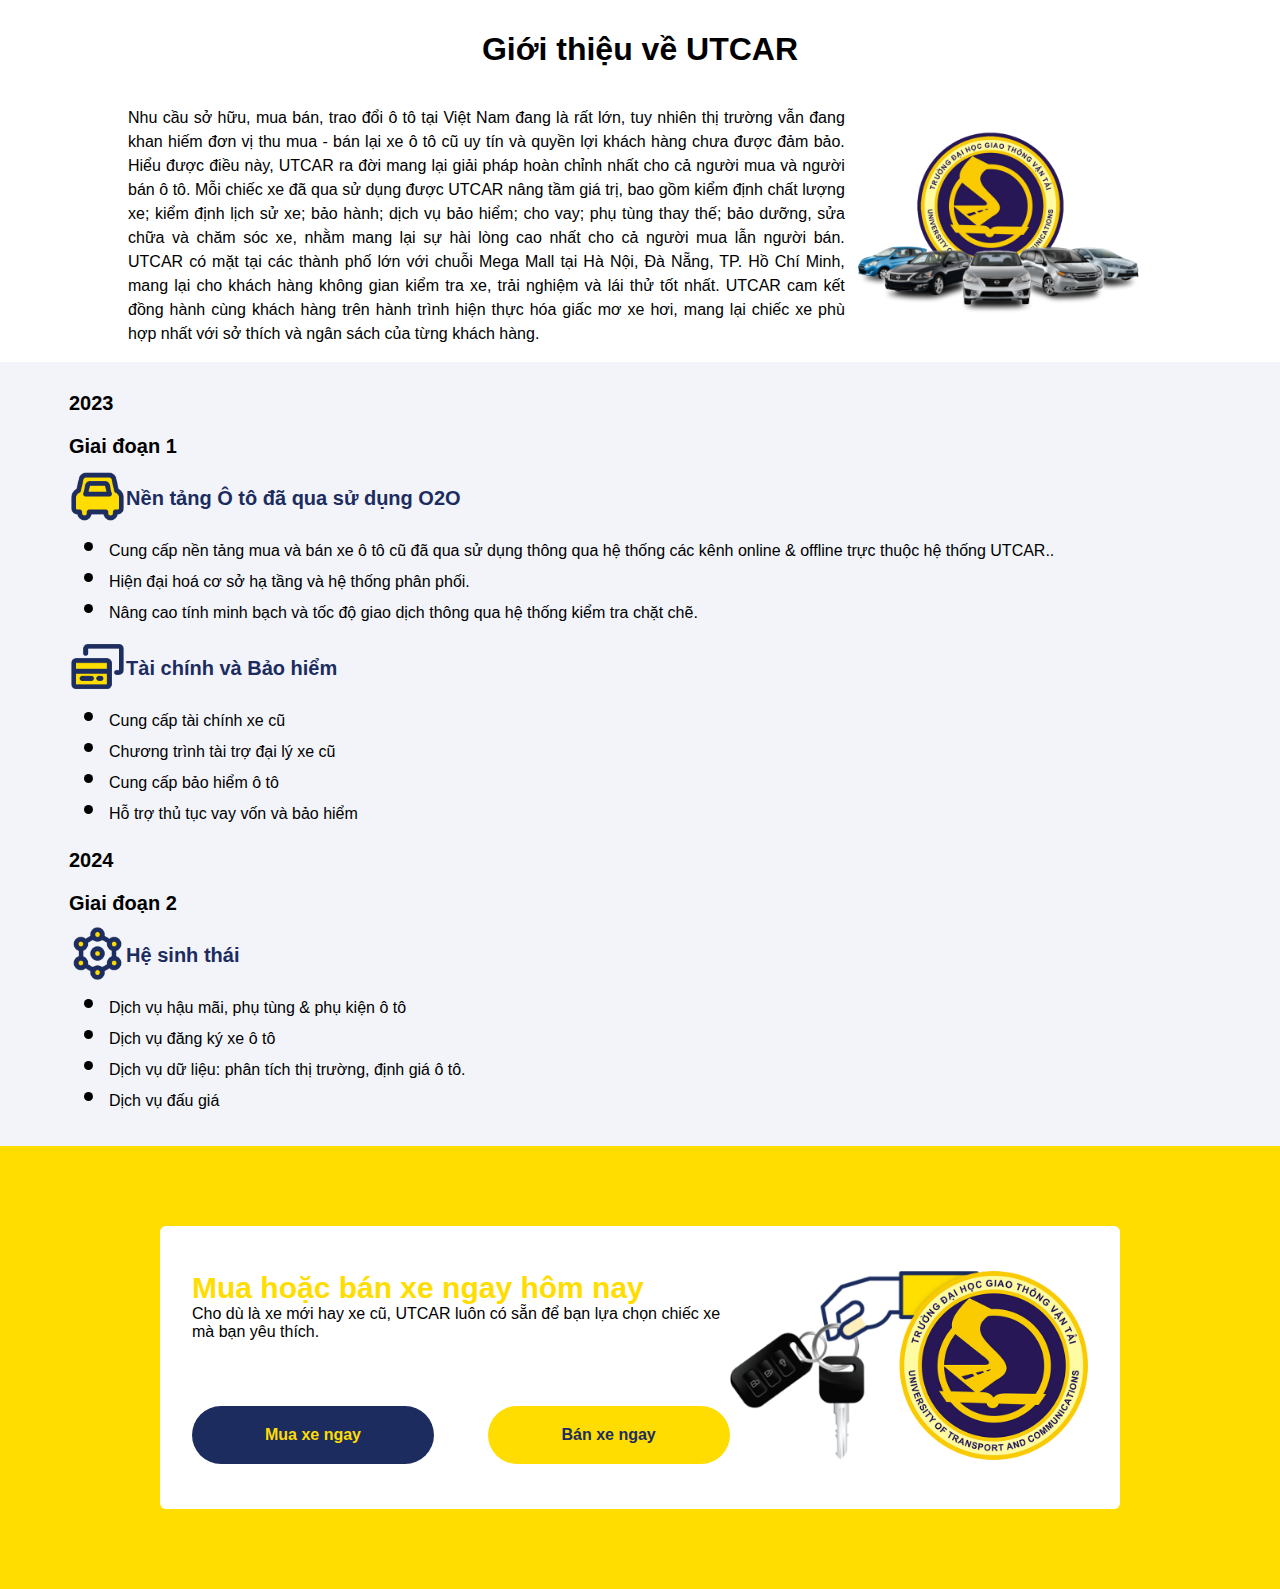
==== index.html @ 33c077a5 "update car introduction car" ====
<!DOCTYPE html>
<html lang="en">

<head>
    <meta charset="UTF-8">
    <meta name="viewport" content="width=device-width, initial-scale=1.0">
    <title>Giới thiệu về UTCar </title>
    <link rel="stylesheet" href="introduce.css">
</head>

<body>
    <div class="section-1">
        <div class="container">
            <h1>Giới thiệu về UTCAR </h1>
            <p class="information">Nhu cầu sở hữu, mua bán, trao đổi ô tô tại Việt Nam đang là rất lớn, tuy nhiên thị
                trường vẫn đang khan
                hiếm đơn vị thu mua - bán lại xe ô tô cũ uy tín và quyền lợi khách hàng chưa được đảm bảo. Hiểu được
                điều này, UTCAR ra đời mang lại giải pháp hoàn chỉnh nhất cho cả người mua và người bán ô tô. Mỗi chiếc
                xe đã qua sử dụng được UTCAR nâng tầm giá trị, bao gồm kiểm định chất lượng xe; kiểm định lịch sử xe;
                bảo hành; dịch vụ bảo hiểm; cho vay; phụ tùng thay thế; bảo dưỡng, sửa chữa và chăm sóc xe, nhằm mang
                lại sự hài lòng cao nhất cho cả người mua lẫn người bán. UTCAR có mặt tại các thành phố lớn với chuỗi
                Mega Mall tại Hà Nội, Đà Nẵng, TP. Hồ Chí Minh, mang lại cho khách hàng không gian kiểm tra xe, trải
                nghiệm và lái thử tốt nhất. UTCAR cam kết đồng hành cùng khách hàng trên hành trình hiện thực hóa giấc
                mơ xe hơi, mang lại chiếc xe phù hợp nhất với sở thích và ngân sách của từng khách hàng.
            </p>
            <div class="logo">
                <img src="img/logo2.png" alt="logo UTCAR">
            </div>
        </div>
    </div>
    <div class="section-2">
        <div class="container">
            <div class="event">2023</div>
            <div class="stage">Giai đoạn 1
            </div>
            <div class="title">
                <div class="title-icon"><img src="img/car.png" alt=""></div>
                <div class="desc">Nền tảng Ô tô đã qua sử dụng O2O</div>
            </div>
            <div class="pl-3">
                <ul>
                    <li>Cung cấp nền tảng mua và bán xe ô tô cũ đã qua sử dụng thông qua hệ thống các kênh online &
                        offline trực thuộc hệ thống UTCAR..</li>
                    <li>Hiện đại hoá cơ sở hạ tầng và hệ thống phân phối.</li>
                    <li>Nâng cao tính minh bạch và tốc độ giao dịch thông qua hệ thống kiểm tra chặt chẽ.</li>
                </ul>
            </div>
            <div class="title">
                <div class="title-icon"><img src="img/finance.png" alt=""></div>
                <div class="desc">Tài chính và Bảo hiểm</div>
            </div>
            <div class="pl-3">
                <ul>
                    <li>Cung cấp tài chính xe cũ</li>
                    <li>Chương trình tài trợ đại lý xe cũ</li>
                    <li>Cung cấp bảo hiểm ô tô</li>
                    <li>Hỗ trợ thủ tục vay vốn và bảo hiểm</li>
                </ul>
            </div>
            <div class="event">2024</div>
            <div class="stage">Giai đoạn 2</div>
            <div class="title">
                <div class="title-icon"><img src="img/hst.png" alt=""></div>
                <div class="desc">Hệ sinh thái</div>
            </div>
            <div class="pl-3">
                <ul>
                    <li>Dịch vụ hậu mãi, phụ tùng & phụ kiện ô tô</li>
                    <li>Dịch vụ đăng ký xe ô tô</li>
                    <li>Dịch vụ dữ liệu: phân tích thị trường, định giá ô tô.</li>
                    <li>Dịch vụ đấu giá</li>
                </ul>
            </div>
        </div>
    </div>
    <div class="section-3">
        <div class="container-3">
            <div class="right">
                <div class="top-left">
                    <div class="text">Mua hoặc bán xe ngay hôm nay</div>
                    <div class="desc">Cho dù là xe mới hay xe cũ, UTCAR luôn có sẵn để bạn lựa chọn chiếc xe mà bạn yêu
                        thích.</div>
                </div>
                <div class="click">
                    <a href="#" class="click-buy">
                        <div class="click-buy">Mua xe ngay</div>
                    </a>
                    <a class="click-sell" href="#">
                        <div class="click-sell">Bán xe ngay</div>
                    </a>
                </div>
            </div>
            <div class="inner-container-left">
                <div class="logo-section-3">
                    <img src="img/muaban.png" alt="">
                </div>
            </div>
        </div>
    </div>
</body>

</html>
---- introduce.css ----
/* css section-1 */
body{
    margin: 0px;
    padding: 0px;
    background-color: white;
}
*{
    box-sizing: border-box;
    font-family: SFProDisplay-Bold, Arial, sans-serif;
}
.section-1 {
    width: 80%;
    margin: 0 auto;
}
.section-1 .container h1{
    text-align: center;
    width: 100%;
}
.section-1 .container{
    display: flex;
    flex-wrap: wrap;
    align-items: center;
    margin-top: 10px;
}
.section-1 .container p.information{
    width: 70%;
    text-align: justify;
    line-height: 1.5;
}
.section-1 .container .logo{
    width: 30%;

    justify-content: center;
}
.section-1 .container .logo img{
    width: 100%;
    height: auto;
}

@media (max-width:1023.98px){
    .section-1 .container .logo{
        width: 100%;
        order: 1;
        text-align: center;
    }
    .section-1 .container p.information{
        width: 100%;
        font-size: 14px;
        order: 3;
    }
    .section-1 .container .logo img{
        width: 40%;
        height: auto;
    }
    .section-1 .container h1{
        order: 2;
        margin-top: 0px;
    }
    .section-1 .container{
        padding: 20px;
    }
    .section-1{
        width: 60%;
        margin: 0 auto;
    }
}
/*end css section-1 */
/* css section-2 */
 .section-2 .container{

    width: 90%;
    margin: 0 auto;
    padding: 20px 5px;
 }
 .section-2{
    background-color: #f2f4fa;
 }
 .section-2 .container .title{
    display: flex;
    align-items: center;
 }
 .section-2 .container .title .title-icon{
    padding: 0 auto;
    width: 5%;
 }
 .section-2 .container .title .title-icon img{
    width: 100%;
    height: 100%;
    
 }
 /* .section-2 .container .pl-3{
    padding-left: 3px;
 } */
 .section-2 .container .pl-3 ul li::marker{
   font-size: 30px;
 }
 .section-2 .container .title .desc{
    font-size: 20px;
    color: #1C2C5E;
    font-weight: bold;
 }
 .section-2 .container .pl-3 ul{
    margin-top: 0px;
 }
 .section-2 .container .event,.stage{
    font-weight: bold;
    font-size: 20px;
    padding: 10px 0px;
 }
 @media (max-width: 639.98px) {
    .section-2 .container .pl-3 ul li{
        font-size: 14px;
    }
 }
/*end css section-2 */
/*css section-3 */
 .section-3{
    background-color: #FFDD00;
    padding: 80px 40px;
 }
 .container-3{
    width: 80%;
    margin: 0 auto;
    background-color: #fff;
    padding: 45px 32px;
    border-radius: 6px;
    display: flex;
 }
 .section-3 .container-3 .right{
    display: flex;
    flex-direction: column;
    justify-content: space-between;
    width: 60%;
 }
 .section-3 .container-3 .right a{
    text-decoration: none;
    display: inline-block;
    padding: 20px;
    text-align: center;
 }
 .section-3 .container-3 .right .click{
    display: flex;
    justify-content: space-between;
 }
 .section-3 .container-3 .right a.click-buy{
    background-color: #1C2C5E;
    width: 45%;
    border-radius: 30px;
 }
 .section-3 .container-3 .right a.click-sell{
    background-color: #FFDD00;
    width: 45%;
    border-radius: 30px;
 }
 
 .section-3 .container-3 .right .top-left .text{
    color: #FFDD00;
    font-size: 30px;
    font-weight: bold;
 }
 .section-3 .container-3 .right .click-buy{
    color:#FFDD00;
    font-weight: bold;
 }
 .section-3 .container-3 .right .click-sell{
    color:#1C2C5E;
    font-weight: bold;
 }
 .section-3 .container-3 .inner-container-left{
    width: 40%;
 }
 .section-3 .container-3 .inner-container-left .logo-section-3 img{
    width: 100%;
    height: auto;
 }
 @media(max-width:1023.98px){
    .section-3 .container-3 .right{
        display: inline-block;
    }
    .section-3 .container-3 .inner-container-left .logo-section-3 img{
        width: 80%;
        height: auto;
     }
     .section-3 .container-3 .right .click{
        width: 65vw;
        height: 9vh;
        margin-top: 10px;
     }
     .section-3 .container-3 .right a.click-buy{
        align-items: center;
     }
 }
 @media(max-width:767.98px){
    .section-3 .container-3 .right a{
        display: flex;
        align-items: center;
        justify-content: center;
    }
    .section-3 .container-3 .right .click{
        width: 60vw;
        height: 5vh;
        margin-top: 10px;
     }
     .section-3 .container-3 .right a div{
        font-size: 12px;
     }
 }
 @media(max-width:575.98px){
    .section-3 .container-3 .right .click{
        width: 50vw;
        height: 5vh;
        margin-top: 10px;
     }
 }
/*end css section-3 */
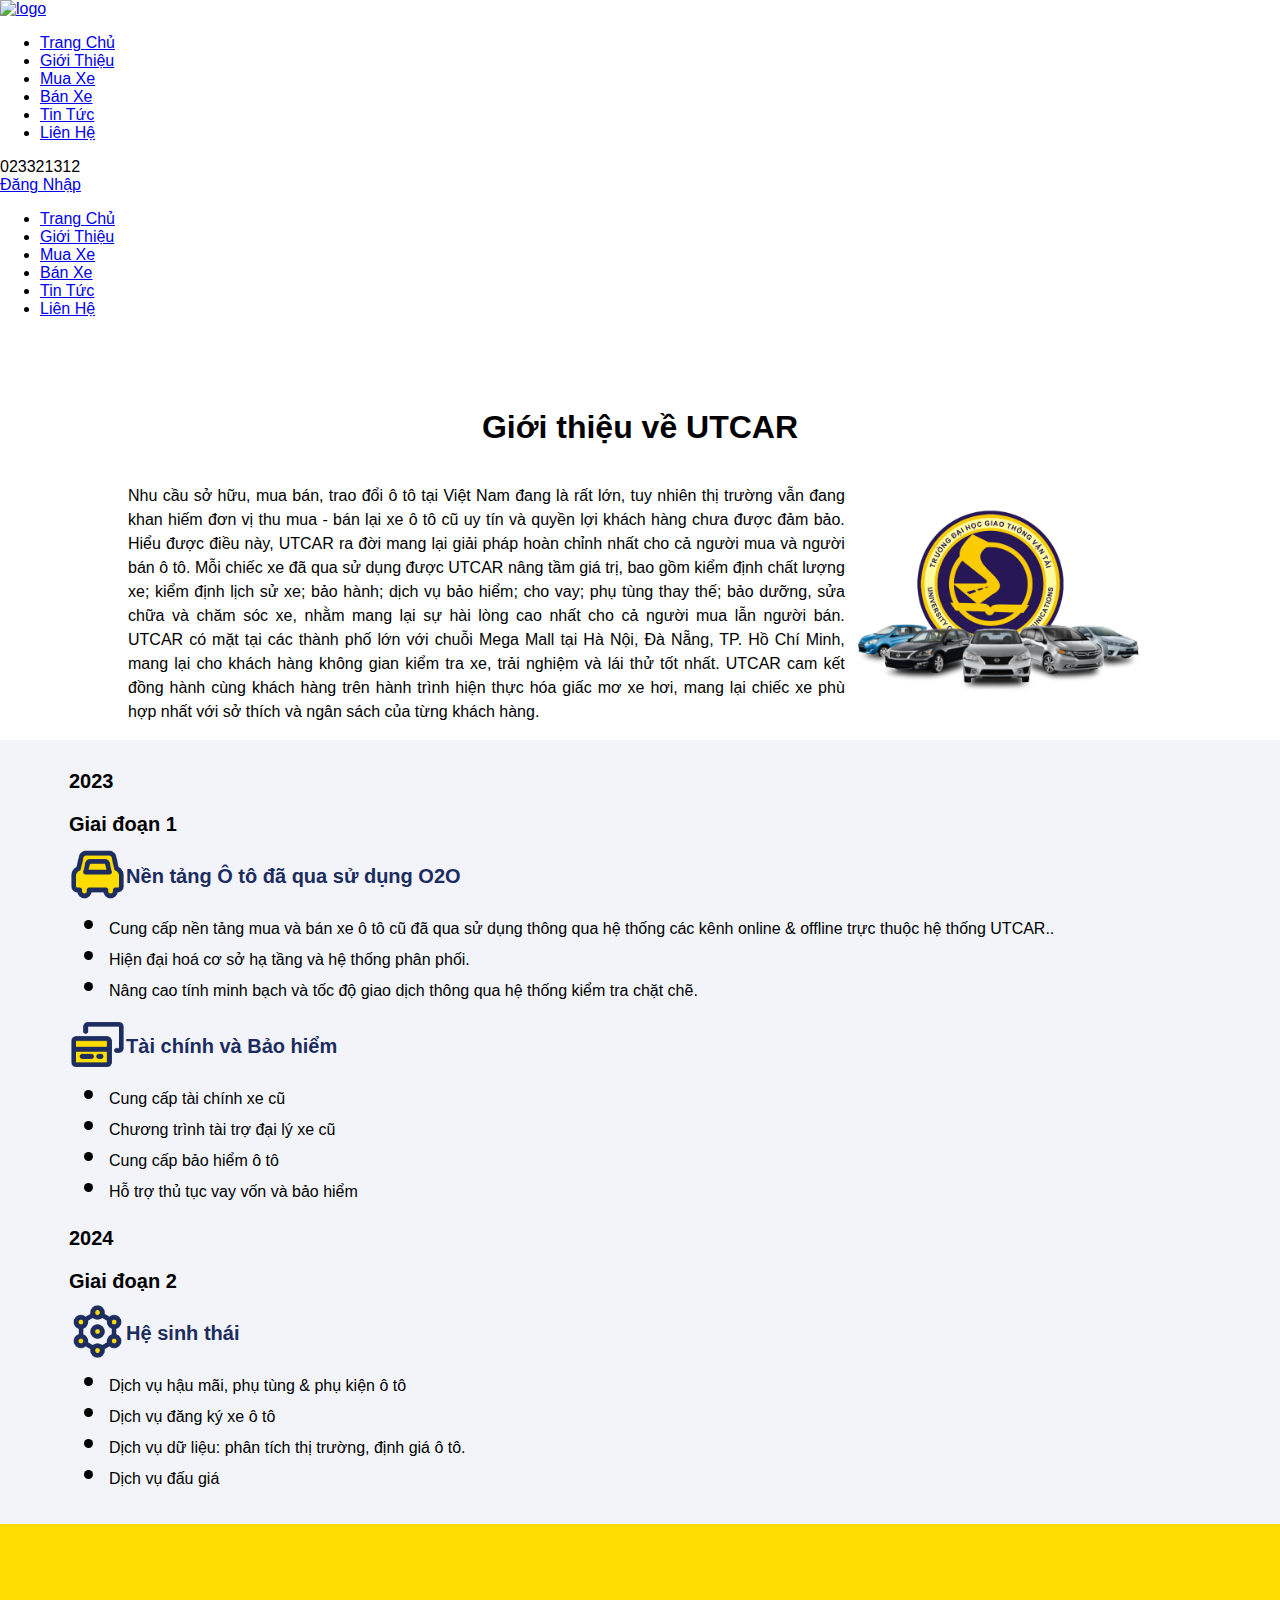
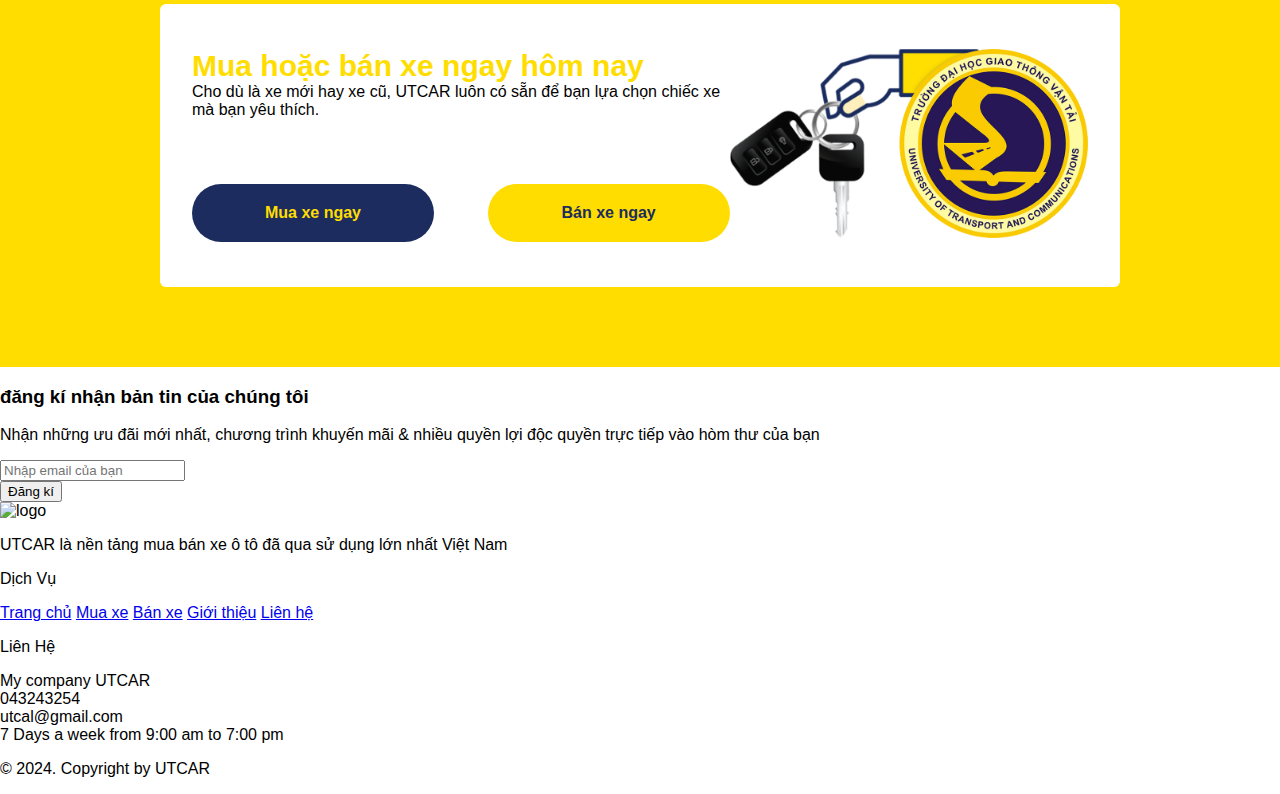
==== commit 36d91a1f: "update car selling page" ====
--- a/index.html
+++ b/index.html
@@ -5,10 +5,96 @@
     <meta charset="UTF-8">
     <meta name="viewport" content="width=device-width, initial-scale=1.0">
     <title>Giới thiệu về UTCar </title>
-    <link rel="stylesheet" href="introduce.css">
+    <!-- Bootstrap CSS -->
+    <link rel="stylesheet" href="https://cdnjs.cloudflare.com/ajax/libs/font-awesome/6.6.0/css/all.min.css"
+        integrity="sha512-Kc323vGBEqzTmouAECnVceyQqyqdsSiqLQISBL29aUW4U/M7pSPA/gEUZQqv1cwx4OnYxTxve5UMg5GT6L4JJg=="
+        crossorigin="anonymous" referrerpolicy="no-referrer" />
+    <link rel="stylesheet" href="../assets/bootstrap/bootstrap.min.css">
+    <link rel="stylesheet" href="../assets/css/base.css">
+    <link rel="stylesheet" href="../assets/css/style.css">
+    <link rel="stylesheet" href="../assets/css/stylecontact.css">
+
+    <link rel="stylesheet" href="introduction.css">
 </head>
 
 <body>
+    <!-- header  -->
+  <header class="header">
+    <div class="container-fluid">
+      <div class="row">
+        <div class="col-12">
+          <div class="inner-main">
+            <div class="inner-logo">
+              <a href="index.html">
+                <img src="../assets/image/Logo.png" alt="logo">
+              </a>
+            </div>
+            <div class="inner-menu">
+              <ul>
+                <li>
+                  <a href="index.html" class="active">Trang Chủ</a>
+                </li>
+                <li>
+                  <a href="#">Giới Thiệu</a>
+                </li>
+                <li>
+                  <a href="#">Mua Xe</a>
+                </li>
+                <li>
+                  <a href="#">Bán Xe</a>
+                </li>
+                <li>
+                  <a href="#">Tin Tức</a>
+                </li>
+                <li>
+                  <a href="contact.html">Liên Hệ</a>
+                </li>
+              </ul>
+            </div>
+            <div class="inner-contact">
+              <i class="fa-solid fa-phone"></i>
+              <div class="inner-phone">023321312</div>
+            </div>
+            <div class="inner-dn">
+
+              <a href="#"><i class="fa-regular fa-circle-user"></i></a>
+              <a href="#" class="inner-sign">Đăng Nhập</a>
+            </div>
+            <div class="inner-list">
+              <a href="#"><i class="fa-solid fa-phone"></i></a>
+              <a href="#"><i class="fa-regular fa-circle-user"></i></a>
+              <i class="fa-solid fa-bars" id="togger"></i>
+            </div>
+          </div>
+        </div>
+        <div class="col-12">
+          <div class="inner-menu an">
+            <ul>
+              <li>
+                <a href="index.html" class="active">Trang Chủ</a>
+              </li>
+              <li>
+                <a href="#">Giới Thiệu</a>
+              </li>
+              <li>
+                <a href="#">Mua Xe</a>
+              </li>
+              <li>
+                <a href="#">Bán Xe</a>
+              </li>
+              <li>
+                <a href="#">Tin Tức</a>
+              </li>
+              <li>
+                <a href="contact.html">Liên Hệ</a>
+              </li>
+            </ul>
+          </div>
+        </div>
+      </div>
+    </div>
+  </header>
+  <!-- end header  -->
     <div class="section-1">
         <div class="container">
             <h1>Giới thiệu về UTCAR </h1>
@@ -85,7 +171,7 @@
                     <a href="#" class="click-buy">
                         <div class="click-buy">Mua xe ngay</div>
                     </a>
-                    <a class="click-sell" href="#">
+                    <a class="click-sell" href="../sell_car/index.html">
                         <div class="click-sell">Bán xe ngay</div>
                     </a>
                 </div>
@@ -97,6 +183,85 @@
             </div>
         </div>
     </div>
+    
+  <!-- section end  -->
+  <section class="section-end">
+    <div class="container">
+      <div class="row box1">
+        <div class="inner-news col-xl-5 col-lg-5 col-md-5 col-sm-12">
+          <h3 class="inner-sub">đăng kí nhận bản tin của chúng tôi</h3>
+          <p class="inner-desc">Nhận những ưu đãi mới nhất, chương trình khuyến mãi & nhiều quyền lợi độc quyền trực
+            tiếp vào hòm thư của bạn</p>
+        </div>
+        <div class="col-xl-7 col-lg-7 col-md-7 col-sm-12">
+          <form action="#">
+            <div class="row">
+              <div class="inner-email col-xl-8 col-lg-12">
+                <input type="email" name="email" id="email" placeholder="Nhập email của bạn">
+              </div>
+              <div class="inner-button col-xl-4 col-lg-12">
+                <button type="submit">Đăng kí</button>
+              </div>
+            </div>
+          </form>
+        </div>
+      </div>
+    </div>
+  </section>
+  <!-- end section end  -->
+
+  <!-- end  -->
+  <section class="end">
+    <div class="container">
+      <div class="row box">
+        <div class="inner-logo col-xl-5 col-lg-5 col-md-5 col-sm-12">
+          <div class="inner-image">
+            <img src="../assets/image/Logo.png" alt="logo">
+          </div>
+          <p class="inner-desc">UTCAR là nền tảng mua bán xe ô tô đã qua sử dụng lớn nhất Việt Nam</p>
+        </div>
+        <div class="inner-sevice col-xl-3 col-lg-3 col-md-3 col-sm-4">
+          <p class="iner-desc">Dịch Vụ</p>
+          <a href="#">Trang chủ</a>
+          <a href="#">Mua xe</a>
+          <a href="#">Bán xe</a>
+          <a href="#">Giới thiệu</a>
+          <a href="#">Liên hệ</a>
+        </div>
+        <div class="inner-contact col-xl-4 col-lg-4 col-md-4 col-sm-8">
+          <p class="iner-desc">Liên Hệ</p>
+          <div class="row inner-row">
+            <i class="fa-solid fa-location-dot inner-icon col-xl-4 col-lg-4 col-md-4 col-4"></i>
+            <div class="inner-name col-xl-8 col-lg-8 col-md-8 col-8">My company UTCAR</div>
+          </div>
+          <div class="row inner-row">
+            <i class="fa-solid fa-phone-volume inner-icon col-xl-4 col-lg-4 col-md-4 col-4"></i>
+            <div class="inner-name col-xl-8 col-lg-8 col-md-8 col-8">043243254</div>
+          </div>
+          <div class="row inner-row">
+            <i class="fa-regular fa-envelope inner-icon col-xl-4 col-lg-4 col-md-4 col-4"></i>
+            <div class="inner-name col-xl-8 col-lg-8 col-md-8 col-8">utcal@gmail.com</div>
+          </div>
+          <div class="row inner-row">
+            <i class="fa-regular fa-clock inner-icon col-xl-4 col-lg-4 col-md-4 col-4"></i>
+            <div class="inner-name col-xl-8 col-lg-8 col-md-8 col-8">7 Days a week from 9:00 am to 7:00 pm</div>
+          </div>
+        </div>
+      </div>
+    </div>
+  </section>
+  <!-- end end  -->
+  <!-- footer  -->
+  <footer class="footer">
+    <p>© 2024. Copyright by UTCAR
+    </p>
+  </footer>
+
+  <!-- end footer  -->
+  <script src="assets/bootstrap/bootstrap.bundle.min.js"></script>
+  <script src="assets/bootstrap/jquery.slim.min.js"></script>
+  <script src="assets/js/script-index.js"></script>
+  <script src="assets/js/js1.js"></script>
 </body>
 
-</html>
+</html>--- a/introduction.css
+++ b/introduction.css
@@ -0,0 +1,219 @@
+/* css section-1 */
+body{
+    margin: 0px;
+    padding: 0px;
+    background-color: white;
+}
+*{
+    box-sizing: border-box;
+    font-family: SFProDisplay-Bold, Arial, sans-serif;
+}
+.section-1 {
+    width: 80%;
+    margin: 0 auto;
+    margin-top: 70px;
+}
+.section-1 .container h1{
+    text-align: center;
+    width: 100%;
+}
+.section-1 .container{
+    display: flex;
+    flex-wrap: wrap;
+    align-items: center;
+    margin-top: 10px;
+}
+.section-1 .container p.information{
+    width: 70%;
+    text-align: justify;
+    line-height: 1.5;
+}
+.section-1 .container .logo{
+    width: 30%;
+
+    justify-content: center;
+}
+.section-1 .container .logo img{
+    width: 100%;
+    height: auto;
+}
+
+@media (max-width:1023.98px){
+   .section-1 .container{
+      margin-top: 65px;
+   }
+    .section-1 .container .logo{
+        width: 100%;
+        order: 1;
+        text-align: center;
+    }
+    .section-1 .container p.information{
+        width: 100%;
+        font-size: 14px;
+        order: 3;
+    }
+    .section-1 .container .logo img{
+        width: 40%;
+        height: auto;
+    }
+    .section-1 .container h1{
+        order: 2;
+        margin-top: 0px;
+    }
+    .section-1 .container{
+        padding: 20px;
+    }
+    .section-1{
+        width: 60%;
+        margin: 0 auto;
+    }
+}
+/*end css section-1 */
+/* css section-2 */
+ .section-2 .container{
+
+    width: 90%;
+    margin: 0 auto;
+    padding: 20px 5px;
+ }
+ .section-2{
+    background-color: #f2f4fa;
+ }
+ .section-2 .container .title{
+    display: flex;
+    align-items: center;
+ }
+ .section-2 .container .title .title-icon{
+    padding: 0 auto;
+    width: 5%;
+ }
+ .section-2 .container .title .title-icon img{
+    width: 100%;
+    height: 100%;
+    
+ }
+ /* .section-2 .container .pl-3{
+    padding-left: 3px;
+ } */
+ .section-2 .container .pl-3 ul li::marker{
+   font-size: 30px;
+ }
+ .section-2 .container .title .desc{
+    font-size: 20px;
+    color: #1C2C5E;
+    font-weight: bold;
+ }
+ .section-2 .container .pl-3 ul{
+    margin-top: 0px;
+ }
+ .section-2 .container .event,.stage{
+    font-weight: bold;
+    font-size: 20px;
+    padding: 10px 0px;
+ }
+ @media (max-width: 639.98px) {
+    .section-2 .container .pl-3 ul li{
+        font-size: 14px;
+    }
+ }
+/*end css section-2 */
+/*css section-3 */
+ .section-3{
+    background-color: #FFDD00;
+    padding: 80px 40px;
+ }
+ .container-3{
+    width: 80%;
+    margin: 0 auto;
+    background-color: #fff;
+    padding: 45px 32px;
+    border-radius: 6px;
+    display: flex;
+ }
+ .section-3 .container-3 .right{
+    display: flex;
+    flex-direction: column;
+    justify-content: space-between;
+    width: 60%;
+ }
+ .section-3 .container-3 .right a{
+    text-decoration: none;
+    display: inline-block;
+    padding: 20px;
+    text-align: center;
+ }
+ .section-3 .container-3 .right .click{
+    display: flex;
+    justify-content: space-between;
+ }
+ .section-3 .container-3 .right a.click-buy{
+    background-color: #1C2C5E;
+    width: 45%;
+    border-radius: 30px;
+ }
+ .section-3 .container-3 .right a.click-sell{
+    background-color: #FFDD00;
+    width: 45%;
+    border-radius: 30px;
+ }
+ 
+ .section-3 .container-3 .right .top-left .text{
+    color: #FFDD00;
+    font-size: 30px;
+    font-weight: bold;
+ }
+ .section-3 .container-3 .right .click-buy{
+    color:#FFDD00;
+    font-weight: bold;
+ }
+ .section-3 .container-3 .right .click-sell{
+    color:#1C2C5E;
+    font-weight: bold;
+ }
+ .section-3 .container-3 .inner-container-left{
+    width: 40%;
+ }
+ .section-3 .container-3 .inner-container-left .logo-section-3 img{
+    width: 100%;
+    height: auto;
+ }
+ @media(max-width:1023.98px){
+    .section-3 .container-3 .right{
+        display: inline-block;
+    }
+    .section-3 .container-3 .inner-container-left .logo-section-3 img{
+        width: 80%;
+        height: auto;
+     }
+     .section-3 .container-3 .right .click{
+        width: 65vw;
+        height: 9vh;
+        margin-top: 10px;
+     }
+     .section-3 .container-3 .right a.click-buy{
+        align-items: center;
+     }
+ }
+ @media(max-width:767.98px){
+    .section-3 .container-3 .right a{
+        display: flex;
+        align-items: center;
+        justify-content: center;
+    }
+    .section-3 .container-3 .right .click{
+        width: 60vw;
+        height: 5vh;
+        margin-top: 10px;
+     }
+     .section-3 .container-3 .right a div{
+        font-size: 12px;
+     }
+ }
+ @media(max-width:575.98px){
+    .section-3 .container-3 .right .click{
+        width: 50vw;
+        height: 5vh;
+        margin-top: 10px;
+     }
+ }
+/*end css section-3 */